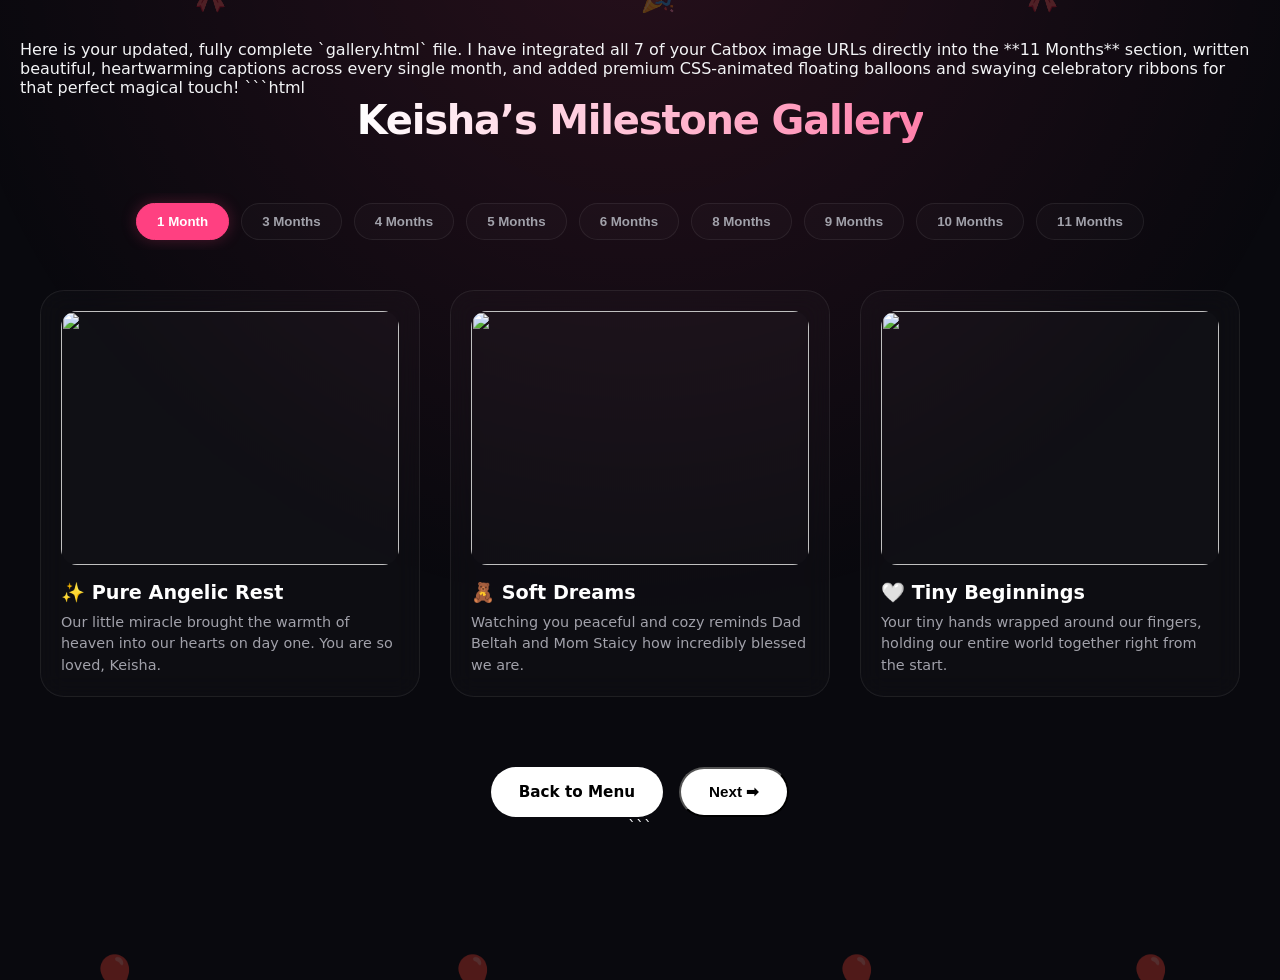
==== gallery.html @ 5ca6fbc9 "Revamp gallery.html with animations and content updates Updated the gallery with new titles, animati" ====
Here is your updated, fully complete `gallery.html` file.

I have integrated all 7 of your Catbox image URLs directly into the **11 Months** section, written beautiful, heartwarming captions across every single month, and added premium CSS-animated floating balloons and swaying celebratory ribbons for that perfect magical touch!

```html
<!DOCTYPE html>
<html lang="en">
<head>
  <meta charset="UTF-8">
  <meta name="viewport" content="width=device-width, initial-scale=1.0">
  <title>Keisha’s Milestone Gallery</title>
  <style>
    :root {
      --bg: #09090e;
      --card-bg: rgba(255, 255, 255, 0.02);
      --border: rgba(255, 255, 255, 0.07);
      --accent: #ff4081;
      --accent-glow: rgba(255, 64, 129, 0.25);
      --text-main: #f3f4f6;
      --text-muted: #a1a1aa;
    }

    body {
      background-color: var(--bg);
      color: var(--text-main);
      font-family: system-ui, -apple-system, sans-serif;
      margin: 0;
      padding: 40px 20px;
      min-height: 100vh;
      display: flex;
      flex-direction: column;
      align-items: center;
      position: relative;
      overflow-x: hidden;
    }

    /* Ambient background glow */
    body::before {
      content: "";
      position: fixed;
      top: 0; left: 50%;
      transform: translateX(-50%);
      width: 100%; max-width: 1400px; height: 100%;
      background: radial-gradient(circle at 50% -10%, rgba(255, 64, 129, 0.12), transparent 60%);
      z-index: -1;
      pointer-events: none;
    }

    /* Animated Balloons */
    .balloon-container {
      position: fixed;
      top: 0; left: 0; width: 100%; height: 100%;
      z-index: -1; pointer-events: none;
    }
    .balloon {
      position: absolute;
      bottom: -100px;
      font-size: 2.5rem;
      opacity: 0.3;
      animation: floatUp 15s infinite linear;
    }
    @keyframes floatUp {
      0% { transform: translateY(0) rotate(0deg); }
      100% { transform: translateY(-110vh) rotate(20deg); }
    }

    /* Animated Ribbons */
    .ribbon-container {
      position: fixed;
      top: 0; left: 0; width: 100%; height: 100%;
      z-index: -1; pointer-events: none;
    }
    .ribbon {
      position: absolute;
      top: -20px;
      font-size: 1.8rem;
      opacity: 0.25;
      animation: swayDown 12s infinite linear;
    }
    @keyframes swayDown {
      0% { transform: translateY(0) translateX(0) rotate(0deg); }
      50% { transform: translateY(50vh) translateX(30px) rotate(180deg); }
      100% { transform: translateY(110vh) translateX(-30px) rotate(360deg); }
    }

    header {
      text-align: center;
      margin-bottom: 40px;
    }

    h1 {
      font-size: 2.5rem;
      font-weight: 800;
      letter-spacing: -0.03em;
      margin: 0 0 10px 0;
      background: linear-gradient(to right, #fff, #ff80ab);
      -webkit-background-clip: text;
      -webkit-text-fill-color: transparent;
    }

    /* Modern Scrolling Navigation for Months */
    .month-nav {
      display: flex;
      gap: 12px;
      overflow-x: auto;
      max-width: 100%;
      padding: 10px 20px;
      margin-bottom: 40px;
      scrollbar-width: none;
    }
    .month-nav::-webkit-scrollbar { display: none; }

    .month-btn {
      background: var(--card-bg);
      border: 1px solid var(--border);
      color: var(--text-muted);
      padding: 10px 20px;
      border-radius: 100px;
      font-weight: 600;
      cursor: pointer;
      white-space: nowrap;
      transition: all 0.3s ease;
    }
    .month-btn.active, .month-btn:hover {
      background: var(--accent);
      border-color: var(--accent);
      color: #fff;
      box-shadow: 0 0 15px var(--accent-glow);
    }

    /* Gallery Section Visibility */
    .gallery-section {
      display: none;
      grid-template-columns: repeat(auto-fit, minmax(300px, 1fr));
      gap: 30px;
      width: 100%;
      max-width: 1200px;
      margin-bottom: 50px;
    }
    .gallery-section.active { display: grid; }

    /* Glassmorphic Photo Cards */
    .photo-card {
      background: var(--card-bg);
      border: 1px solid var(--border);
      border-radius: 24px;
      padding: 20px;
      backdrop-filter: blur(12px);
      transition: all 0.4s cubic-bezier(0.16, 1, 0.3, 1);
    }
    .photo-card:hover {
      transform: translateY(-8px);
      border-color: var(--accent);
      box-shadow: 0 12px 40px var(--accent-glow);
    }

    .image-frame {
      width: 100%;
      aspect-ratio: 4 / 3;
      border-radius: 16px;
      overflow: hidden;
      background: rgba(255, 255, 255, 0.01);
      margin-bottom: 16px;
    }
    .image-frame img {
      width: 100%;
      height: 100%;
      object-fit: cover;
      transition: transform 0.6s ease;
    }
    .photo-card:hover .image-frame img { transform: scale(1.05); }

    .photo-card h2 { font-size: 1.2rem; margin: 0 0 8px 0; color: #fff; }
    .photo-card p { font-size: 0.9rem; line-height: 1.5; color: var(--text-muted); margin: 0; }

    /* Pagination controls */
    .controls-container {
      display: flex;
      gap: 16px;
      margin-top: 20px;
    }

    .nav-btn {
      display: inline-flex;
      align-items: center;
      gap: 10px;
      padding: 14px 28px;
      border-radius: 100px;
      font-weight: 600;
      font-size: 0.95rem;
      text-decoration: none;
      cursor: pointer;
      transition: all 0.3s ease;
    }
    .btn-secondary {
      background: var(--card-bg);
      border: 1px solid var(--border);
      color: #fff;
    }
    .btn-secondary:hover { border-color: #fff; }
    
    .btn-primary {
      background: #ffffff;
      color: #000000;
    }
    .btn-primary:hover { box-shadow: 0 0 25px rgba(255, 255, 255, 0.25); }
  </style>
</head>
<body>

  <!-- Animated Floating Decorative Background Elements -->
  <div class="balloon-container">
    <div class="balloon" style="left: 7%; animation-delay: 0s;">🎈</div>
    <div class="balloon" style="left: 35%; animation-delay: 4s;">🎈</div>
    <div class="balloon" style="left: 65%; animation-delay: 2s;">🎈</div>
    <div class="balloon" style="left: 88%; animation-delay: 7s;">🎈</div>
  </div>
  <div class="ribbon-container">
    <div class="ribbon" style="left: 15%; animation-delay: 1s;">🎀</div>
    <div class="ribbon" style="left: 50%; animation-delay: 5s;">🎉</div>
    <div class="ribbon" style="left: 80%; animation-delay: 3s;">🎀</div>
  </div>

  <header>
    <h1>Keisha’s Milestone Gallery</h1>
  </header>

  <!-- Month Navigation Tabs -->
  <div class="month-nav">
    <button class="month-btn active" onclick="showMonth(1)">1 Month</button>
    <button class="month-btn" onclick="showMonth(3)">3 Months</button>
    <button class="month-btn" onclick="showMonth(4)">4 Months</button>
    <button class="month-btn" onclick="showMonth(5)">5 Months</button>
    <button class="month-btn" onclick="showMonth(6)">6 Months</button>
    <button class="month-btn" onclick="showMonth(8)">8 Months</button>
    <button class="month-btn" onclick="showMonth(9)">9 Months</button>
    <button class="month-btn" onclick="showMonth(10)">10 Months</button>
    <button class="month-btn" onclick="showMonth(11)">11 Months</button>
  </div>

  <!-- MONTH 1 -->
  <div id="month-1" class="gallery-section active">
    <div class="photo-card"><div class="image-frame"><img src="YOUR_MONTH1_IMG1" alt=""></div><h2>✨ Pure Angelic Rest</h2><p>Our little miracle brought the warmth of heaven into our hearts on day one. You are so loved, Keisha.</p></div>
    <div class="photo-card"><div class="image-frame"><img src="YOUR_MONTH1_IMG2" alt=""></div><h2>🧸 Soft Dreams</h2><p>Watching you peaceful and cozy reminds Dad Beltah and Mom Staicy how incredibly blessed we are.</p></div>
    <div class="photo-card"><div class="image-frame"><img src="YOUR_MONTH1_IMG3" alt=""></div><h2>🤍 Tiny Beginnings</h2><p>Your tiny hands wrapped around our fingers, holding our entire world together right from the start.</p></div>
  </div>

  <!-- MONTH 3 -->
  <div id="month-3" class="gallery-section">
    <div class="photo-card"><div class="image-frame"><img src="YOUR_MONTH3_IMG1" alt=""></div><h2>✨ Captivating Smiles</h2><p>Three months of pure magic! Your beautiful, bright eyes are already full of so much curious wonder.</p></div>
    <div class="photo-card"><div class="image-frame"><img src="YOUR_MONTH3_IMG2" alt=""></div><h2>🧸 Sweetest Melodies</h2><p>Every tiny sound and gentle coo you make fills our home with the most gorgeous harmony imaginable.</p></div>
    <div class="photo-card"><div class="image-frame"><img src="YOUR_MONTH3_IMG3" alt=""></div><h2>🤍 Endless Warmth</h2><p>You have brought a permanent sunshine to Mom and Dad's life that gets brighter every day.</p></div>
  </div>

  <!-- MONTH 4 -->
  <div id="month-4" class="gallery-section">
    <div class="photo-card"><div class="image-frame"><img src="YOUR_MONTH4_IMG1" alt=""></div><h2>✨ Pure Playfulness</h2><p>Reaching out dynamically for the world! Watching you discover your toys is an absolute joy.</p></div>
    <div class="photo-card"><div class="image-frame"><img src="YOUR_MONTH4_IMG2" alt=""></div><h2>🧸 Heartwarming Giggles</h2><p>Your laughter is our absolute favorite sound in existence. Keep shining bright, sweet girl!</p></div>
    <div class="photo-card"><div class="image-frame"><img src="YOUR_MONTH4_IMG3" alt=""></div><h2>🤍 Cozy Blessings</h2><p>Snuggled up safe and cherished. You are the perfect center of our entire universe.</p></div>
  </div>

  <!-- MONTH 5 -->
  <div id="month-5" class="gallery-section">
    <div class="photo-card"><div class="image-frame"><img src="YOUR_MONTH5_IMG1" alt=""></div><h2>✨ Milestone Roll</h2><p>Look at you go! Rolling over and finding new ways to make Mom and Dad marvel at your strength.</p></div>
    <div class="photo-card"><div class="image-frame"><img src="YOUR_MONTH5_IMG2" alt=""></div><h2>🧸 Happy Energy</h2><p>You have the most infectious happy spirit. Your happiness lights up every dark corner.</p></div>
    <div class="photo-card"><div class="image-frame"><img src="YOUR_MONTH5_IMG3" alt=""></div><h2>🤍 Treasured Moments</h2><p>Five beautiful months of holding a piece of heaven right here in our loving home.</p></div>
  </div>

  <!-- MONTH 6 -->
  <div id="month-6" class="gallery-section">
    <div class="photo-card"><div class="image-frame"><img src="YOUR_MONTH6_IMG1" alt=""></div><h2>✨ Halfway to One!</h2><p>Six months of beautiful life! You have grown so strong and bring endless beauty into our family.</p></div>
    <div class="photo-card"><div class="image-frame"><img src="YOUR_MONTH6_IMG2" alt=""></div><h2>🧸 Sitting Proud</h2><p>Look at our little princess sitting up all by herself, exploring the room with absolute confidence.</p></div>
    <div class="photo-card"><div class="image-frame"><img src="YOUR_MONTH6_IMG3" alt=""></div><h2>🤍 Culinary Fun</h2><p>Little taste tests and cute messy faces. Every milestone is a memory we will hold onto forever.</p></div>
  </div>

  <!-- MONTH 8 -->
  <div id="month-8" class="gallery-section">
    <div class="photo-card"><div class="image-frame"><img src="YOUR_MONTH8_IMG1" alt=""></div><h2>✨ Little Explorer</h2><p>Eight months of pure movement! You are crawling fast and keeping Mom and Dad on our toes.</p></div>
    <div class="photo-card"><div class="image-frame"><img src="YOUR_MONTH8_IMG2" alt=""></div><h2>🧸 Two Tiny Teeth</h2><p>The cutest little flash of a smile showing off your brand-new teeth. We love you infinitely!</p></div>
    <div class="photo-card"><div class="image-frame"><img src="YOUR_MONTH8_IMG3" alt=""></div><h2>🤍 Sweet Peek-A-Boo</h2><p>Filled with endless interactive games, giggles, and beautiful, priceless wonder.</p></div>
  </div>

  <!-- MONTH 9 -->
  <div id="month-9" class="gallery-section">
    <div class="photo-card"><div class="image-frame"><img src="YOUR_MONTH9_IMG1" alt=""></div><h2>✨ Happy Clapping</h2><p>Clapping those sweet little hands along to Dad's rhythms. Your joy is completely boundless.</p></div>
    <div class="photo-card"><div class="image-frame"><img src="YOUR_MONTH9_IMG2" alt=""></div><h2>🧸 Expressive Wonder</h2><p>Babbling your first words and understanding so much love around you every single day.</p></div>
    <div class="photo-card"><div class="image-frame"><img src="YOUR_MONTH9_IMG3" alt=""></div><h2>🤍 Boundless Joy</h2><p>Nine months of witnessing our beautiful flower bloom into something so incredibly spectacular.</p></div>
  </div>

  <!-- MONTH 10 -->
  <div id="month-10" class="gallery-section">
    <div class="photo-card"><div class="image-frame"><img src="YOUR_MONTH10_IMG1" alt=""></div><h2>✨ Standing Tall</h2><p>Holding on and standing proud! You are getting ready to take on the whole wide world.</p></div>
    <div class="photo-card"><div class="image-frame"><img src="YOUR_MONTH10_IMG2" alt=""></div><h2>🧸 Sweet Goodbyes</h2><p>Waving your tiny hands with the most adorable expressions. You charm everyone you see.</p></div>
    <div class="photo-card"><div class="image-frame"><img src="YOUR_MONTH10_IMG3" alt=""></div><h2>🤍 Pre-Birthday Glow</h2><p>Ten months old today! Time flies beautifully when you are raised in pure, absolute love.</p></div>
  </div>

  <!-- MONTH 11 (Autofilled with your Catbox Links!) -->
  <div id="month-11" class="gallery-section">
    <div class="photo-card"><div class="image-frame"><img src="https://files.catbox.moe/ychz7g.jpeg" alt=""></div><h2>✨ Bright Radiance</h2><p>Starting month 11 with the sweetest morning glow. Your presence is our daily blessing.</p></div>
    <div class="photo-card"><div class="image-frame"><img src="https://files.catbox.moe/zg0hfk.jpeg" alt=""></div><h2>🧸 Curious Journeys</h2><p>Every corner is an adventure for you. Dad and Mom love watching your brilliant mind work.</p></div>
    <div class="photo-card"><div class="image-frame"><img src="https://files.catbox.moe/tp25zc.jpeg" alt=""></div><h2>🤍 Steady Balance</h2><p>Finding your feet and standing firm. You fill our home with immense pride and joy.</p></div>
    <div class="photo-card"><div class="image-frame"><img src="https://files.catbox.moe/3kld9d.jpeg" alt=""></div><h2>🌟 Sparkling Eyes</h2><p>Those big beautiful eyes capture everything with pure, untamed, and innocent wonder.</p></div>
    <div class="photo-card"><div class="image-frame"><img src="https://files.catbox.moe/sxma5m.jpeg" alt=""></div><h2>🎵 Joyful Laughter</h2><p>Your giggles are like music to our souls. Dad's special silliness always wins your heart.</p></div>
    <div class="photo-card"><div class="image-frame"><img src="https://files.catbox.moe/mpmubr.jpeg" alt=""></div><h2>🌸 Tender Moments</h2><p>Winding down after a busy day, resting safely inside Mom's warm and protective embrace.</p></div>
    <div class="photo-card"><div class="image-frame"><img src="https://files.catbox.moe/wqymgo.jpeg" alt=""></div><h2>🎂 One Year Approaching</h2><p>Eleven months fully complete! The final countdown to your big first birthday celebration begins!</p></div>
  </div>

  <!-- Dynamic Pagination Controls -->
  <div class="controls-container">
    <button id="prev-btn" class="nav-btn btn-secondary" onclick="navigate(-1)">⬅ Prev</button>
    <a id="menu-btn" href="index.html" class="nav-btn btn-primary">Back to Menu</a>
    <button id="next-btn" class="nav-btn btn-primary" onclick="navigate(1)">Next ➡</button>
  </div>

  <script>
    const months = [1, 3, 4, 5, 6, 8, 9, 10, 11];
    let currentIndex = 0;

    function showMonth(monthValue) {
      currentIndex = months.indexOf(monthValue);
      
      // Update Tab highlight
      document.querySelectorAll('.month-btn').forEach((btn, index) => {
        btn.classList.toggle('active', index === currentIndex);
      });

      // Update Gallery Grids
      document.querySelectorAll('.gallery-section').forEach(section => {
        section.classList.remove('active');
      });
      document.getElementById(`month-${monthValue}`).classList.add('active');

      // Process Pagination State
      const prevBtn = document.getElementById('prev-btn');
      const nextBtn = document.getElementById('next-btn');
      const menuBtn = document.getElementById('menu-btn');

      // Conditionals for dynamic button displays
      if (currentIndex === 0) {
        prevBtn.style.display = 'none';
      } else {
        prevBtn.style.display = 'inline-flex';
      }

      if (currentIndex === months.length - 1) {
        nextBtn.style.display = 'none';
      } else {
        nextBtn.style.display = 'inline-flex';
      }
    }

    function navigate(direction) {
      let newIndex = currentIndex + direction;
      if (newIndex >= 0 && newIndex < months.length) {
        showMonth(months[newIndex]);
      }
    }

    // Initialize display state
    showMonth(1);
  </script>
</body>
</html>

```
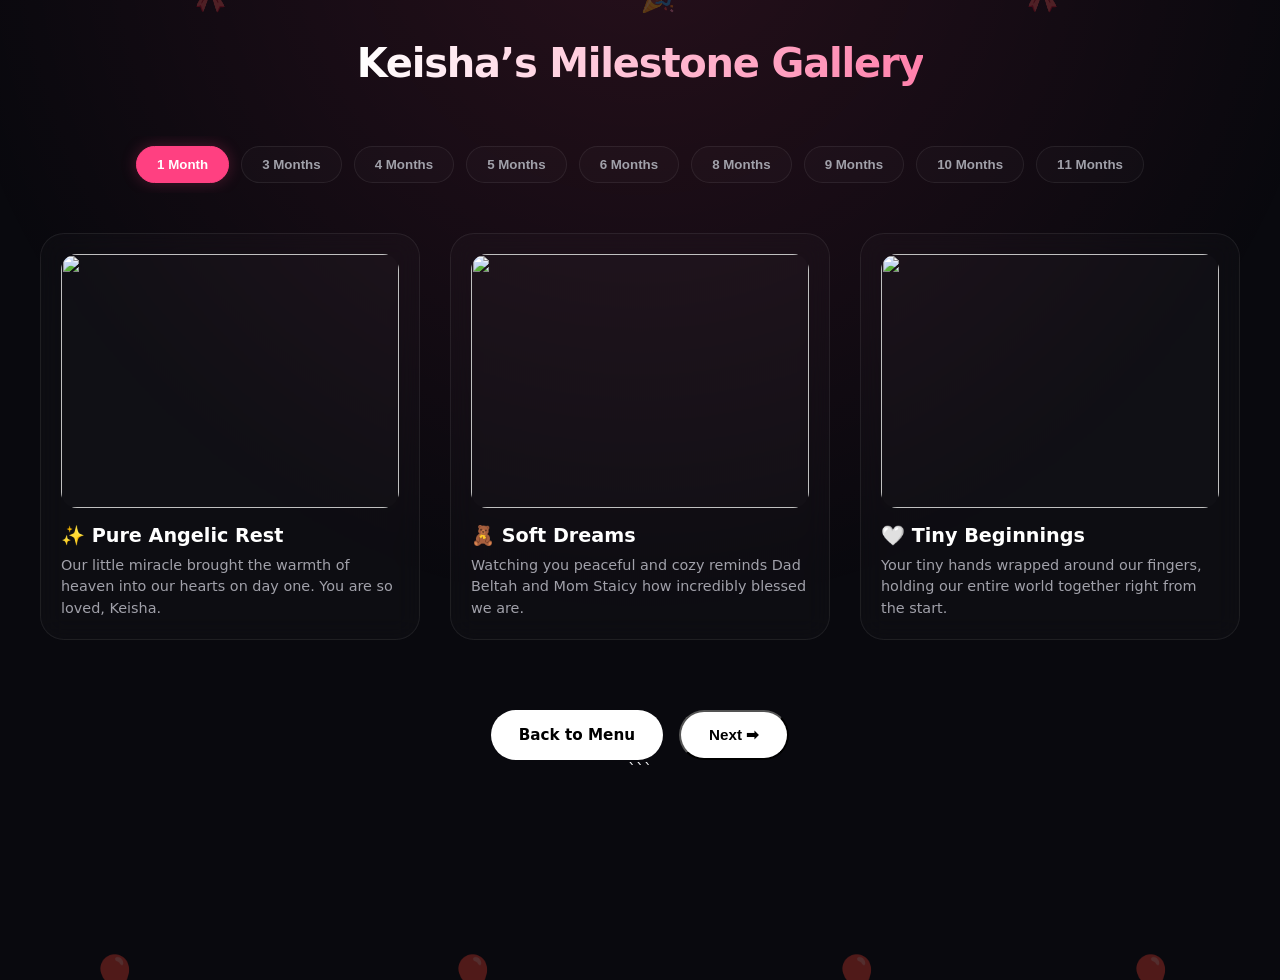
==== commit ddd5e61a: "Remove introductory text from gallery.html" ====
--- a/gallery.html
+++ b/gallery.html
@@ -1,8 +1,3 @@
-Here is your updated, fully complete `gallery.html` file.
-
-I have integrated all 7 of your Catbox image URLs directly into the **11 Months** section, written beautiful, heartwarming captions across every single month, and added premium CSS-animated floating balloons and swaying celebratory ribbons for that perfect magical touch!
-
-```html
 <!DOCTYPE html>
 <html lang="en">
 <head>
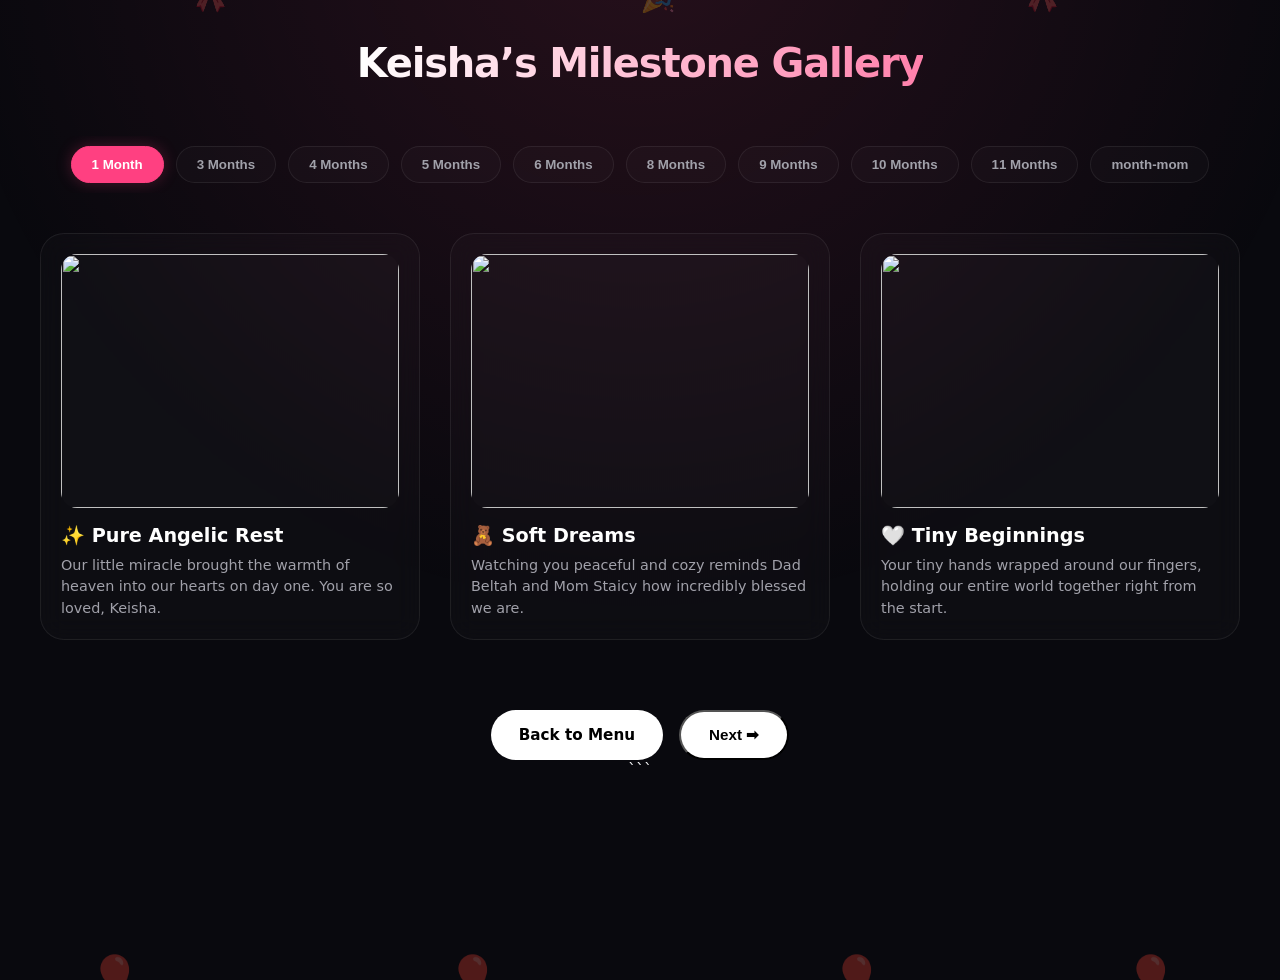
==== commit 84405848: "Update gallery.html" ====
--- a/gallery.html
+++ b/gallery.html
@@ -231,62 +231,67 @@
     <button class="month-btn" onclick="showMonth(9)">9 Months</button>
     <button class="month-btn" onclick="showMonth(10)">10 Months</button>
     <button class="month-btn" onclick="showMonth(11)">11 Months</button>
-  </div>
+     <button class="month-btn" onclick="showMonth(12)">month-mom</button>
+  </div>
+
+  <!-- START: MONTHS FILTER BUTTON UPDATE (Add this button into your existing .month-nav div) -->
+<!-- <button class="month-btn" onclick="showMonth('mom')">Mom & Keisha</button> -->
+
+<!-- PLACE THIS ENTIRE SECTION DIRECTLY BELOW YOUR <div id="month-11">...</div> SECTION -->
 
   <!-- MONTH 1 -->
   <div id="month-1" class="gallery-section active">
-    <div class="photo-card"><div class="image-frame"><img src="YOUR_MONTH1_IMG1" alt=""></div><h2>✨ Pure Angelic Rest</h2><p>Our little miracle brought the warmth of heaven into our hearts on day one. You are so loved, Keisha.</p></div>
-    <div class="photo-card"><div class="image-frame"><img src="YOUR_MONTH1_IMG2" alt=""></div><h2>🧸 Soft Dreams</h2><p>Watching you peaceful and cozy reminds Dad Beltah and Mom Staicy how incredibly blessed we are.</p></div>
-    <div class="photo-card"><div class="image-frame"><img src="YOUR_MONTH1_IMG3" alt=""></div><h2>🤍 Tiny Beginnings</h2><p>Your tiny hands wrapped around our fingers, holding our entire world together right from the start.</p></div>
+    <div class="photo-card"><div class="image-frame"><img src="https://files.catbox.moe/1g13aq.jpeg" alt=""></div><h2>✨ Pure Angelic Rest</h2><p>Our little miracle brought the warmth of heaven into our hearts on day one. You are so loved, Keisha.</p></div>
+    <div class="photo-card"><div class="image-frame"><img src="https://files.catbox.moe/7838fy.jpeg" alt=""></div><h2>🧸 Soft Dreams</h2><p>Watching you peaceful and cozy reminds Dad Beltah and Mom Staicy how incredibly blessed we are.</p></div>
+    <div class="photo-card"><div class="image-frame"><img src="https://files.catbox.moe/1ghv1s.jpeg" alt=""></div><h2>🤍 Tiny Beginnings</h2><p>Your tiny hands wrapped around our fingers, holding our entire world together right from the start.</p></div>
   </div>
 
   <!-- MONTH 3 -->
   <div id="month-3" class="gallery-section">
-    <div class="photo-card"><div class="image-frame"><img src="YOUR_MONTH3_IMG1" alt=""></div><h2>✨ Captivating Smiles</h2><p>Three months of pure magic! Your beautiful, bright eyes are already full of so much curious wonder.</p></div>
-    <div class="photo-card"><div class="image-frame"><img src="YOUR_MONTH3_IMG2" alt=""></div><h2>🧸 Sweetest Melodies</h2><p>Every tiny sound and gentle coo you make fills our home with the most gorgeous harmony imaginable.</p></div>
-    <div class="photo-card"><div class="image-frame"><img src="YOUR_MONTH3_IMG3" alt=""></div><h2>🤍 Endless Warmth</h2><p>You have brought a permanent sunshine to Mom and Dad's life that gets brighter every day.</p></div>
+    <div class="photo-card"><div class="image-frame"><img src="https://files.catbox.moe/arvm6w.jpeg" alt=""></div><h2>✨ Captivating Smiles</h2><p>Three months of pure magic! Your beautiful, bright eyes are already full of so much curious wonder.</p></div>
+    <div class="photo-card"><div class="image-frame"><img src="https://files.catbox.moe/fdol0h.jpeg" alt=""></div><h2>🧸 Sweetest Melodies</h2><p>Every tiny sound and gentle coo you make fills our home with the most gorgeous harmony imaginable.</p></div>
+    <div class="photo-card"><div class="image-frame"><img src="https://files.catbox.moe/s121f7.jpeg" alt=""></div><h2>🤍 Endless Warmth</h2><p>You have brought a permanent sunshine to Mom and Dad's life that gets brighter every day.</p></div>
   </div>
 
   <!-- MONTH 4 -->
   <div id="month-4" class="gallery-section">
-    <div class="photo-card"><div class="image-frame"><img src="YOUR_MONTH4_IMG1" alt=""></div><h2>✨ Pure Playfulness</h2><p>Reaching out dynamically for the world! Watching you discover your toys is an absolute joy.</p></div>
-    <div class="photo-card"><div class="image-frame"><img src="YOUR_MONTH4_IMG2" alt=""></div><h2>🧸 Heartwarming Giggles</h2><p>Your laughter is our absolute favorite sound in existence. Keep shining bright, sweet girl!</p></div>
-    <div class="photo-card"><div class="image-frame"><img src="YOUR_MONTH4_IMG3" alt=""></div><h2>🤍 Cozy Blessings</h2><p>Snuggled up safe and cherished. You are the perfect center of our entire universe.</p></div>
+    <div class="photo-card"><div class="image-frame"><img src="https://files.catbox.moe/cq1aup.jpeg" alt=""></div><h2>✨ Pure Playfulness</h2><p>Reaching out dynamically for the world! Watching you discover your toys is an absolute joy.</p></div>
+    <div class="photo-card"><div class="image-frame"><img src="https://files.catbox.moe/7xr1gc.jpeg" alt=""></div><h2>🧸 Heartwarming Giggles</h2><p>Your laughter is our absolute favorite sound in existence. Keep shining bright, sweet girl!</p></div>
+    <div class="photo-card"><div class="image-frame"><img src="https://files.catbox.moe/o7no6m.jpeg" alt=""></div><h2>🤍 Cozy Blessings</h2><p>Snuggled up safe and cherished. You are the perfect center of our entire universe.</p></div>
   </div>
 
   <!-- MONTH 5 -->
   <div id="month-5" class="gallery-section">
-    <div class="photo-card"><div class="image-frame"><img src="YOUR_MONTH5_IMG1" alt=""></div><h2>✨ Milestone Roll</h2><p>Look at you go! Rolling over and finding new ways to make Mom and Dad marvel at your strength.</p></div>
-    <div class="photo-card"><div class="image-frame"><img src="YOUR_MONTH5_IMG2" alt=""></div><h2>🧸 Happy Energy</h2><p>You have the most infectious happy spirit. Your happiness lights up every dark corner.</p></div>
-    <div class="photo-card"><div class="image-frame"><img src="YOUR_MONTH5_IMG3" alt=""></div><h2>🤍 Treasured Moments</h2><p>Five beautiful months of holding a piece of heaven right here in our loving home.</p></div>
+    <div class="photo-card"><div class="image-frame"><img src="https://files.catbox.moe/jnov8x.jpeg" alt=""></div><h2>✨ Milestone Roll</h2><p>Look at you go! Rolling over and finding new ways to make Mom and Dad marvel at your strength.</p></div>
+    <div class="photo-card"><div class="image-frame"><img src="https://files.catbox.moe/bo7cfu.jpeg" alt=""></div><h2>🧸 Happy Energy</h2><p>You have the most infectious happy spirit. Your happiness lights up every dark corner.</p></div>
+    <div class="photo-card"><div class="image-frame"><img src="https://files.catbox.moe/op0aai.jpeg" alt=""></div><h2>🤍 Treasured Moments</h2><p>Five beautiful months of holding a piece of heaven right here in our loving home.</p></div>
   </div>
 
   <!-- MONTH 6 -->
   <div id="month-6" class="gallery-section">
-    <div class="photo-card"><div class="image-frame"><img src="YOUR_MONTH6_IMG1" alt=""></div><h2>✨ Halfway to One!</h2><p>Six months of beautiful life! You have grown so strong and bring endless beauty into our family.</p></div>
-    <div class="photo-card"><div class="image-frame"><img src="YOUR_MONTH6_IMG2" alt=""></div><h2>🧸 Sitting Proud</h2><p>Look at our little princess sitting up all by herself, exploring the room with absolute confidence.</p></div>
-    <div class="photo-card"><div class="image-frame"><img src="YOUR_MONTH6_IMG3" alt=""></div><h2>🤍 Culinary Fun</h2><p>Little taste tests and cute messy faces. Every milestone is a memory we will hold onto forever.</p></div>
+    <div class="photo-card"><div class="image-frame"><img src="https://files.catbox.moe/c2guuu.jpeg" alt=""></div><h2>✨ Halfway to One!</h2><p>Six months of beautiful life! You have grown so strong and bring endless beauty into our family.</p></div>
+    <div class="photo-card"><div class="image-frame"><img src="https://files.catbox.moe/76ivxt.jpeg" alt=""></div><h2>🧸 Sitting Proud</h2><p>Look at our little princess sitting up all by herself, exploring the room with absolute confidence.</p></div>
+    <div class="photo-card"><div class="image-frame"><img src="https://files.catbox.moe/nptzqa.jpeg" alt=""></div><h2>🤍 Culinary Fun</h2><p>Little taste tests and cute messy faces. Every milestone is a memory we will hold onto forever.</p></div>
   </div>
 
   <!-- MONTH 8 -->
   <div id="month-8" class="gallery-section">
-    <div class="photo-card"><div class="image-frame"><img src="YOUR_MONTH8_IMG1" alt=""></div><h2>✨ Little Explorer</h2><p>Eight months of pure movement! You are crawling fast and keeping Mom and Dad on our toes.</p></div>
-    <div class="photo-card"><div class="image-frame"><img src="YOUR_MONTH8_IMG2" alt=""></div><h2>🧸 Two Tiny Teeth</h2><p>The cutest little flash of a smile showing off your brand-new teeth. We love you infinitely!</p></div>
-    <div class="photo-card"><div class="image-frame"><img src="YOUR_MONTH8_IMG3" alt=""></div><h2>🤍 Sweet Peek-A-Boo</h2><p>Filled with endless interactive games, giggles, and beautiful, priceless wonder.</p></div>
-  </div>
-
-  <!-- MONTH 9 -->
+    <div class="photo-card"><div class="image-frame"><img src="https://files.catbox.moe/on3dpt.jpeg" alt=""></div><h2>✨ Happy Clapping</h2><p>Clapping those sweet little hands along to Dad's rhythms. Your joy is completely boundless.</p></div>
+    <div class="photo-card"><div class="image-frame"><img src="https://files.catbox.moe/9vtktu.jpeg" alt=""></div><h2>🧸 Expressive Wonder</h2><p>Babbling your first words and understanding so much love around you every single day.</p></div>
+    <div class="photo-card"><div class="image-frame"><img src="https://files.catbox.moe/51dj45.jpeg" alt=""></div><h2>🤍 Boundless Joy</h2><p>Nine months of witnessing our beautiful flower bloom into something so incredibly spectacular.</p></div>
+  </div>
+
+   <!-- MONTH 9 -->
   <div id="month-9" class="gallery-section">
-    <div class="photo-card"><div class="image-frame"><img src="YOUR_MONTH9_IMG1" alt=""></div><h2>✨ Happy Clapping</h2><p>Clapping those sweet little hands along to Dad's rhythms. Your joy is completely boundless.</p></div>
-    <div class="photo-card"><div class="image-frame"><img src="YOUR_MONTH9_IMG2" alt=""></div><h2>🧸 Expressive Wonder</h2><p>Babbling your first words and understanding so much love around you every single day.</p></div>
-    <div class="photo-card"><div class="image-frame"><img src="YOUR_MONTH9_IMG3" alt=""></div><h2>🤍 Boundless Joy</h2><p>Nine months of witnessing our beautiful flower bloom into something so incredibly spectacular.</p></div>
-  </div>
-
+    <div class="photo-card"><div class="image-frame"><img src="https://files.catbox.moe/tg9g8l.jpeg" alt=""></div><h2>✨ Little Explorer</h2><p>Eight months of pure movement! You are crawling fast and keeping Mom and Dad on our toes.</p></div>
+    <div class="photo-card"><div class="image-frame"><img src="https://files.catbox.moe/0i4hu3.jpeg" alt=""></div><h2>🧸 Two Tiny Teeth</h2><p>The cutest little flash of a smile showing off your brand-new teeth. We love you infinitely!</p></div>
+    <div class="photo-card"><div class="image-frame"><img src="https://files.catbox.moe/cy2r1k.jpeg" alt=""></div><h2>🤍 Sweet Peek-A-Boo</h2><p>Filled with endless interactive games, giggles, and beautiful, priceless wonder.</p></div>
+  </div>
   <!-- MONTH 10 -->
   <div id="month-10" class="gallery-section">
-    <div class="photo-card"><div class="image-frame"><img src="YOUR_MONTH10_IMG1" alt=""></div><h2>✨ Standing Tall</h2><p>Holding on and standing proud! You are getting ready to take on the whole wide world.</p></div>
-    <div class="photo-card"><div class="image-frame"><img src="YOUR_MONTH10_IMG2" alt=""></div><h2>🧸 Sweet Goodbyes</h2><p>Waving your tiny hands with the most adorable expressions. You charm everyone you see.</p></div>
-    <div class="photo-card"><div class="image-frame"><img src="YOUR_MONTH10_IMG3" alt=""></div><h2>🤍 Pre-Birthday Glow</h2><p>Ten months old today! Time flies beautifully when you are raised in pure, absolute love.</p></div>
+    <div class="photo-card"><div class="image-frame"><img src="https://files.catbox.moe/80cqnu.jpeg" alt=""></div><h2>✨ Standing Tall</h2><p>Holding on and standing proud! You are getting ready to take on the whole wide world.</p></div>
+    <div class="photo-card"><div class="image-frame"><img src="https://files.catbox.moe/gka5oa.jpeg" alt=""></div><h2>🧸 Sweet Goodbyes</h2><p>Waving your tiny hands with the most adorable expressions. You charm everyone you see.</p></div>
+    <div class="photo-card"><div class="image-frame"><img src="https://files.catbox.moe/ach28g.jpeg" alt=""></div><h2>🤍 Pre-Birthday Glow</h2><p>Ten months old today! Time flies beautifully when you are raised in pure, absolute love.</p></div>
   </div>
 
   <!-- MONTH 11 (Autofilled with your Catbox Links!) -->
@@ -300,6 +305,100 @@
     <div class="photo-card"><div class="image-frame"><img src="https://files.catbox.moe/wqymgo.jpeg" alt=""></div><h2>🎂 One Year Approaching</h2><p>Eleven months fully complete! The final countdown to your big first birthday celebration begins!</p></div>
   </div>
 
+  <div id="month-12" class="gallery-section">
+  <!-- Image 1 -->
+  <div class="photo-card">
+    <div class="image-frame">
+      <img src="YOUR_MOM_IMAGE_URL_1" alt="Mom and Keisha">
+    </div>
+    <h2>👩‍👧 Safe In Your Arms</h2>
+    <p>From the very first day, there is no place safer, warmer, or sweeter than wrapped tight in Mommy Staicy's gentle embrace.</p>
+  </div>
+
+  <!-- Image 2 -->
+  <div class="photo-card">
+    <div class="image-frame">
+      <img src="YOUR_MOM_IMAGE_URL_2" alt="Mom and Keisha">
+    </div>
+    <h2>✨ Twin Radiance</h2>
+    <p>Seeing the two of you share a smile shows exactly where Keisha gets her brilliant, beautiful sparkle from.</p>
+  </div>
+
+  <!-- Image 3 -->
+  <div class="photo-card">
+    <div class="image-frame">
+      <img src="YOUR_MOM_IMAGE_URL_3" alt="Mom and Keisha">
+    </div>
+    <h2>🤍 Gentle Lullabies</h2>
+    <p>Mommy’s soft whisper has the magical power to calm every storm and bring the sweetest, most peaceful dreams.</p>
+  </div>
+
+  <!-- Image 4 -->
+  <div class="photo-card">
+    <div class="image-frame">
+      <img src="YOUR_MOM_IMAGE_URL_4" alt="Mom and Keisha">
+    </div>
+    <h2>☀️ Morning Cuddles</h2>
+    <p>Waking up to love. The quiet, cozy morning moments spent laughing together are the perfect start to any day.</p>
+  </div>
+
+  <!-- Image 5 -->
+  <div class="photo-card">
+    <div class="image-frame">
+      <img src="YOUR_MOM_IMAGE_URL_5" alt="Mom and Keisha">
+    </div>
+    <h2>🧸 Playtime Partners</h2>
+    <p>Mommy isn’t just a protector; she’s the best playtime companion, making every silly game feel incredibly special.</p>
+  </div>
+
+  <!-- Image 6 -->
+  <div class="photo-card">
+    <div class="image-frame">
+      <img src="YOUR_MOM_IMAGE_URL_6" alt="Mom and Keisha">
+    </div>
+    <h2>🌸 Infinite Patience</h2>
+    <p>Through every messy meal and tiny tantrum, Mom Staicy’s deep, quiet grace guides our princess beautifully.</p>
+  </div>
+
+  <!-- Image 7 -->
+  <div class="photo-card">
+    <div class="image-frame">
+      <img src="YOUR_MOM_IMAGE_URL_7" alt="Mom and Keisha">
+    </div>
+    <h2>👣 First Milestone Steps</h2>
+    <p>Guiding her little feet and holding her steady. Mommy is always there to cheer on every new step Keisha takes.</p>
+  </div>
+
+  <!-- Image 8 -->
+  <div class="photo-card">
+    <div class="image-frame">
+      <img src="YOUR_MOM_IMAGE_URL_8" alt="Mom and Keisha">
+    </div>
+    <h2>🍃 Outdoor Adventures</h2>
+    <p>Exploring the world side-by-side, soaking in the beautiful fresh air and creating lifelong golden memories.</p>
+  </div>
+
+  <!-- Image 9 -->
+  <div class="photo-card">
+    <div class="image-frame">
+      <img src="YOUR_MOM_IMAGE_URL_9" alt="Mom and Keisha">
+    </div>
+    <h2>👑 Best Friends Forever</h2>
+    <p>A bond that grows deeper with every single heartbeat. A mother's love is Keisha's greatest ultimate shield.</p>
+  </div>
+
+  <!-- Image 10 -->
+  <div class="photo-card">
+    <div class="image-frame">
+      <img src="YOUR_MOM_IMAGE_URL_10" alt="Mom and Keisha">
+    </div>
+    <h2>💍 Purest Heartbeats</h2>
+    <p>Two hearts completely connected. Thank you, Mom, for nurturing our beautiful angel with such boundless devotion.</p>
+  </div>
+</div>
+
+<!-- UPDATE YOUR JAVASCRIPT ARRAY AT THE BOTTOM OF THE FILE TO MATCH THIS: -->
+<!-- const months = [1, 3, 4, 5, 6, 8, 9, 10, 11, 'mom']; -->
   <!-- Dynamic Pagination Controls -->
   <div class="controls-container">
     <button id="prev-btn" class="nav-btn btn-secondary" onclick="navigate(-1)">⬅ Prev</button>
